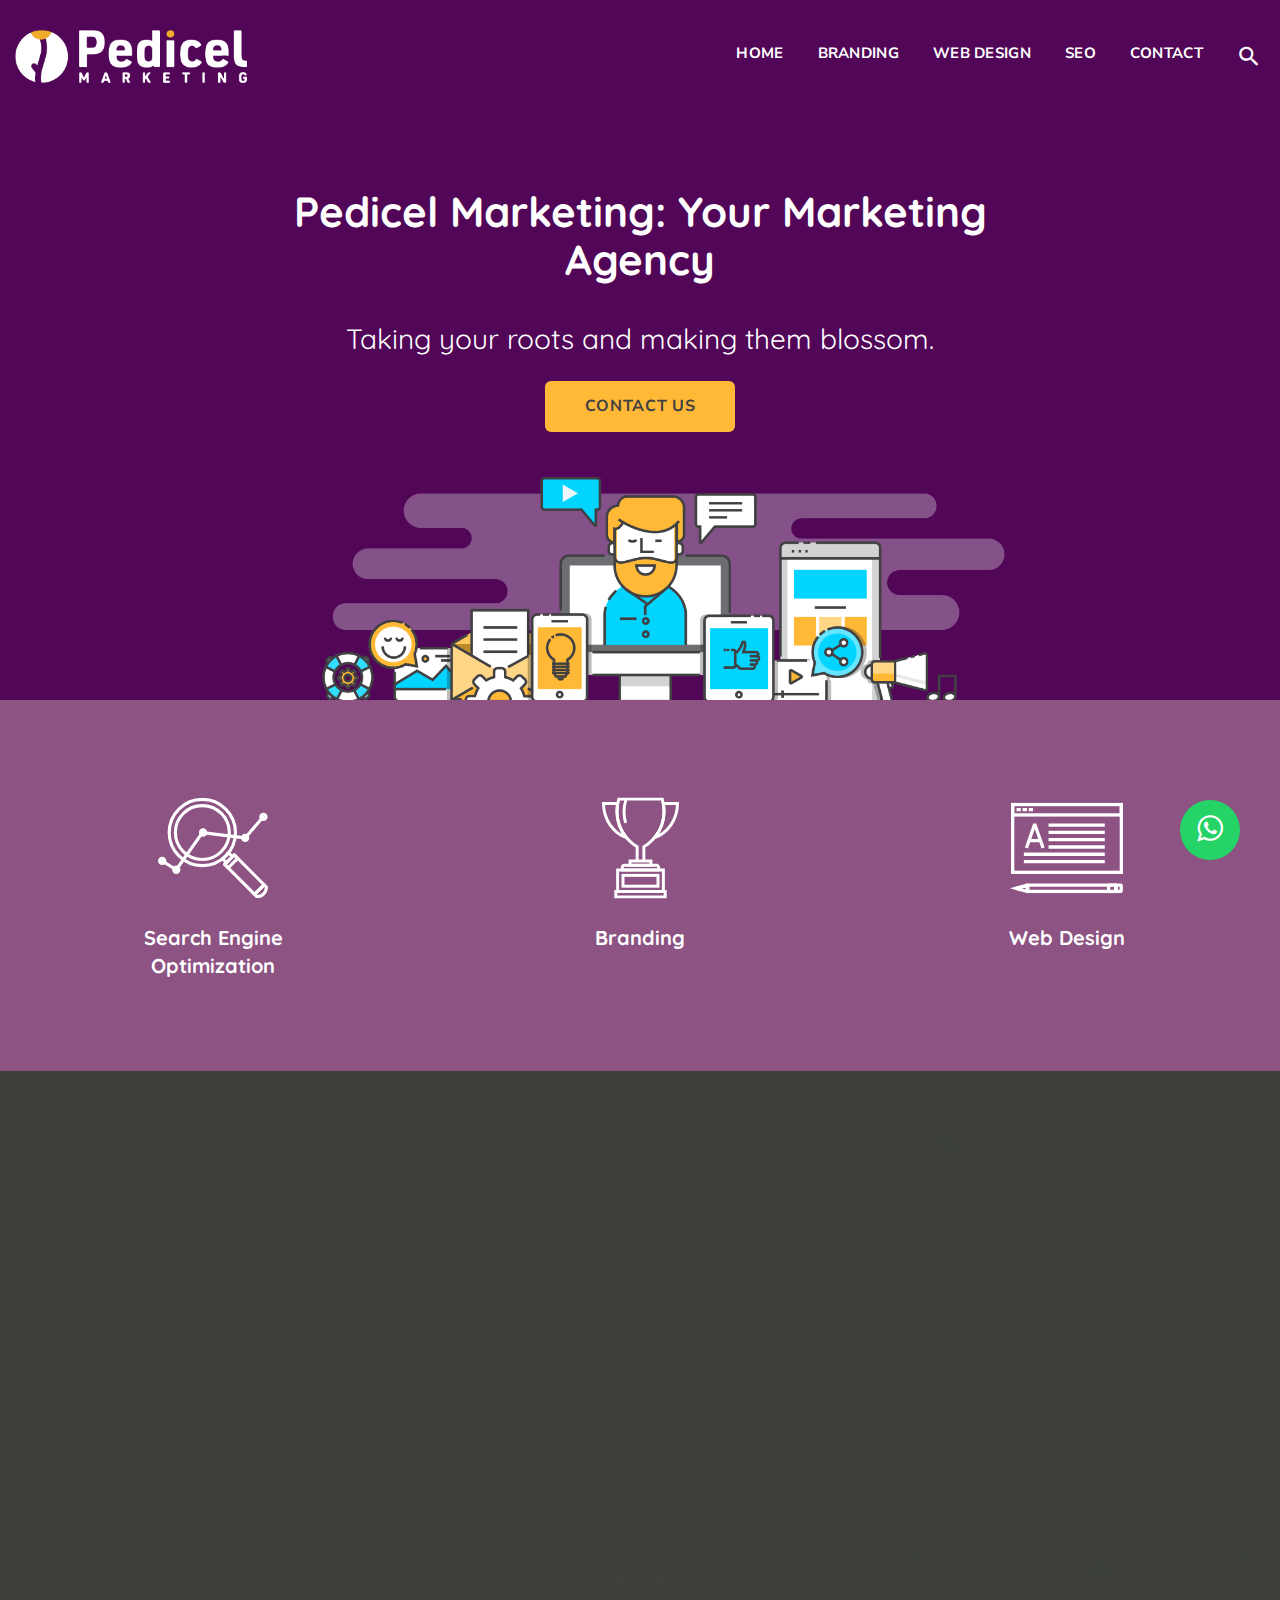
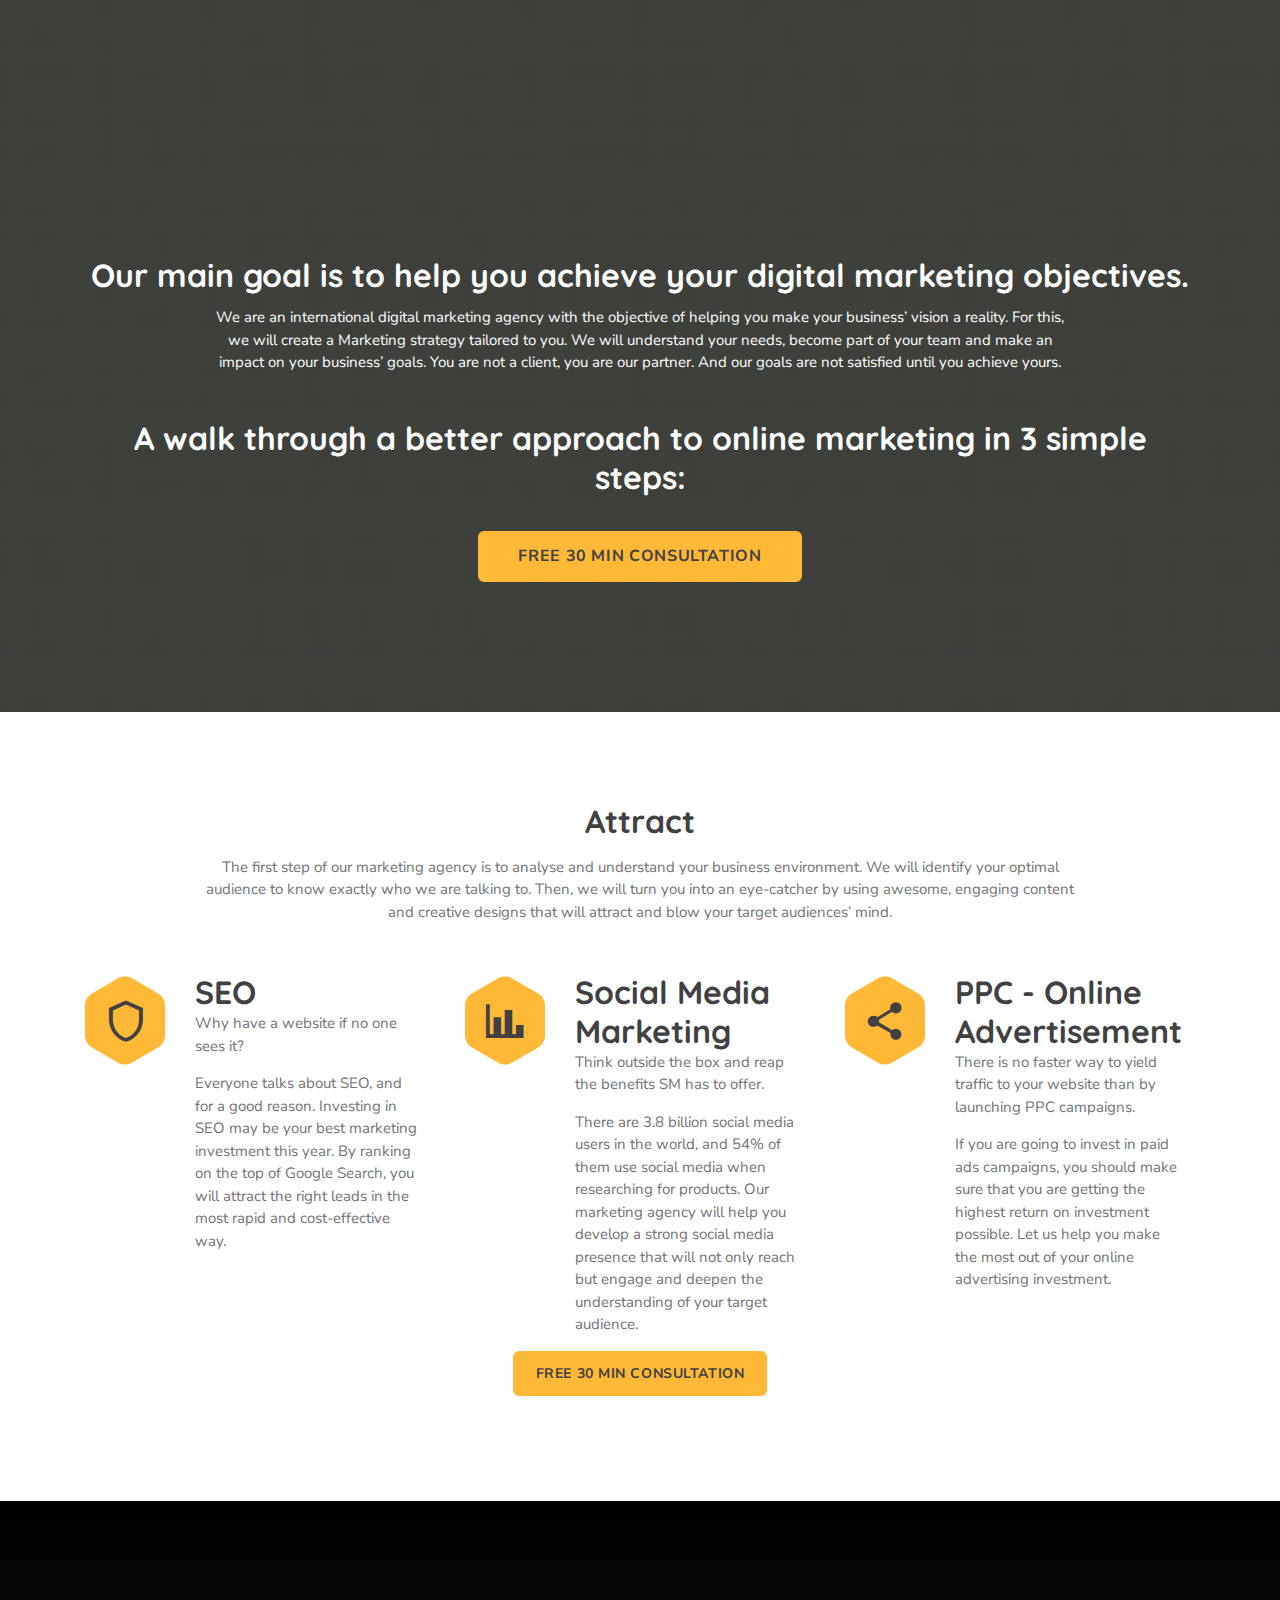
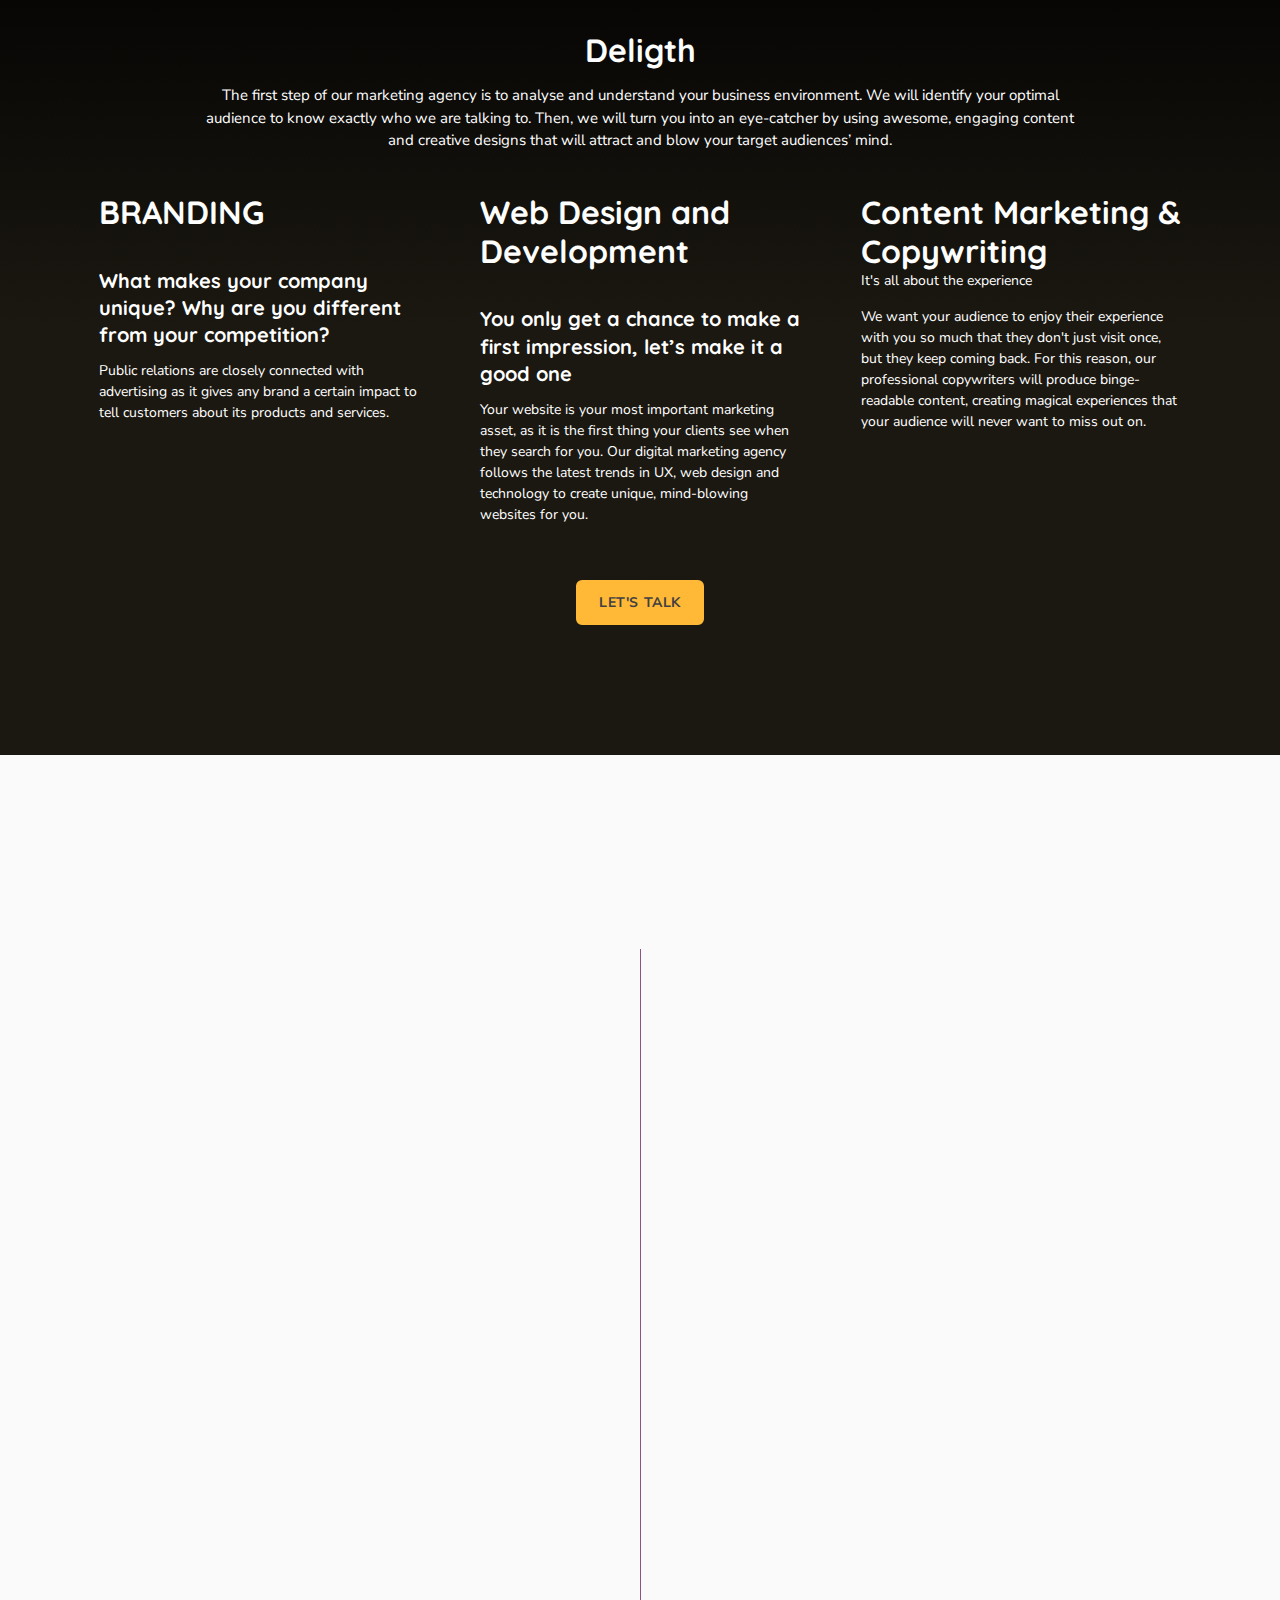
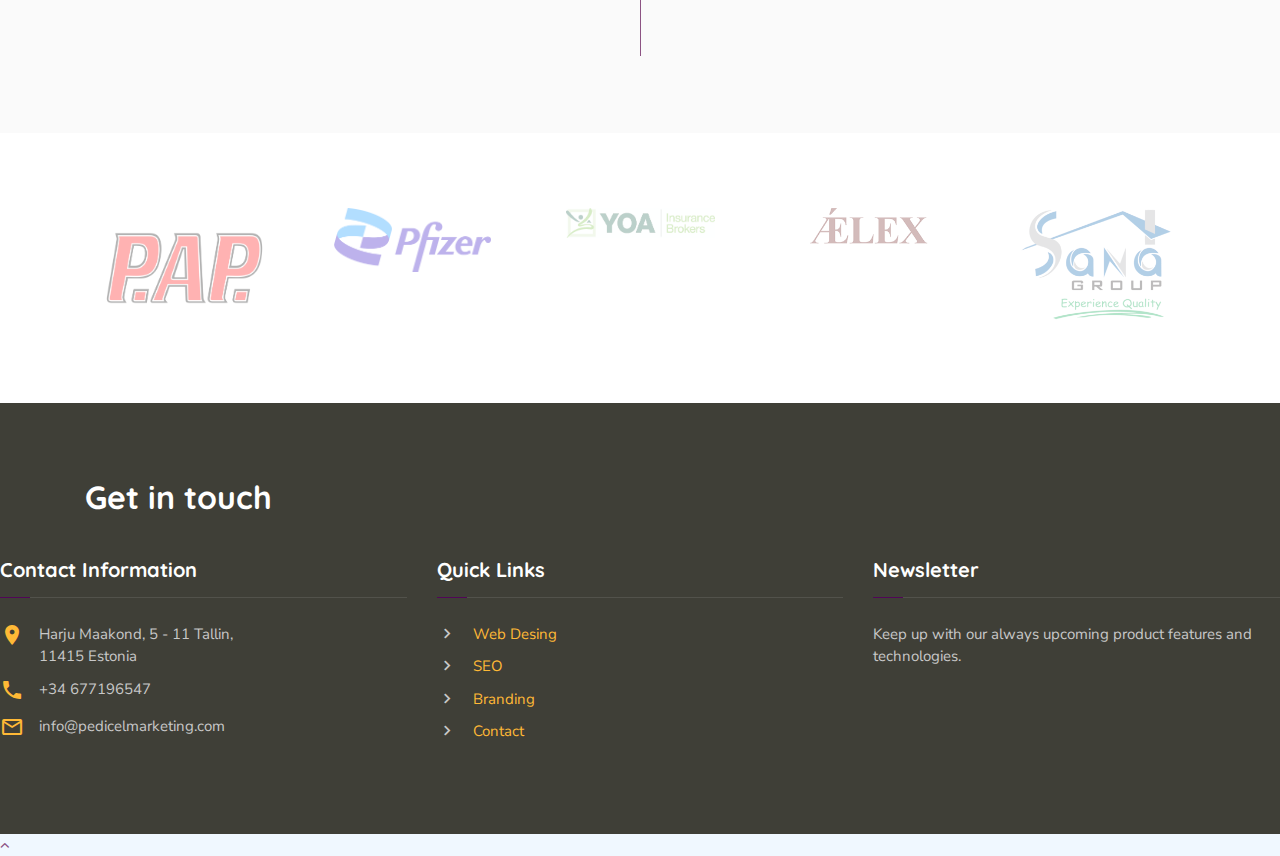
==== index.html @ 2b21edfd "se sube la primera versión del website" ====
<!DOCTYPE html>
<html class="wide wow-animation" lang="en">

<head>
  <!-- Site Title-->
  <title>Pedicel Marketing</title>
  <meta name="format-detection" content="telephone=no">
  <meta name="viewport"
    content="width=device-width, height=device-height, initial-scale=1.0, maximum-scale=1.0, user-scalable=0">
  <meta http-equiv="X-UA-Compatible" content="IE=edge">
  <meta charset="utf-8">

  <link rel="icon" href="images/Pedicel_Marketing _Isotype (2).ico" type="image/x-icon">
  <!-- Stylesheets-->
  <link rel="stylesheet" type="text/css" href="//fonts.googleapis.com/css?family=Lato:400,400i,700,900">
  <link href="https://fonts.googleapis.com/css2?family=Quicksand:wght@600&display=swap" rel="stylesheet">
  <link rel="stylesheet" href="css/bootstrap.css">
  <link rel="stylesheet" href="css/style.css">
  <link rel="stylesheet" href="https://stackpath.bootstrapcdn.com/font-awesome/4.7.0/css/font-awesome.min.css">

  <style type="text/css">
    .whatsapp {
      position: fixed;
      width: 60px;
      height: 60px;
      bottom: 40px;
      right: 40px;
      background-color: #25d366;
      color: #FFF;
      border-radius: 30px;
      text-align: center;
      font-size: 30px;
      z-index: 50;
    }

    .whatsapp-icon {
      margin-top: 13px;
    }
  </style>
  <!--[if lt IE 10]>
    <div style="background: #212121; padding: 10px 0; box-shadow: 3px 3px 5px 0 rgba(0,0,0,.3); clear: both; text-align:center; position: relative; z-index:1;"><a href="http://windows.microsoft.com/en-US/internet-explorer/"><img src="images/ie8-panel/warning_bar_0000_us.jpg" border="0" height="42" width="820" alt="You are using an outdated browser. For a faster, safer browsing experience, upgrade for free today."></a></div>
    <script src="js/html5shiv.min.js"></script>
		<![endif]-->
</head>

<body>
  <a href="https://wa.me/34611608520?text=Buenas,%20deseo%20información%20sobre%20alguno%20de sus%20servicios"
    class="whatsapp" target="_blank"> <i class="fa fa-whatsapp whatsapp-icon"></i></a>
  <!-- Page-->
  <div class="text-left page">
    <!-- Page preloader-->
    <div class="page-loader">
      <div>
        <div class="page-loader-body">
          <div class="icon-gradient-block">
            <div class="icon-gradient-item"><span class="icon mdi mdi-trending-up"></span></div>
          </div>
        </div>
      </div>
    </div>
    <!-- Page Header-->
    <header class="page-header">
      <!-- RD Navbar-->
      <div class="rd-navbar-wrap">
        <nav class="rd-navbar rd-navbar-corporative" data-layout="rd-navbar-fixed" data-sm-layout="rd-navbar-fixed"
          data-md-layout="rd-navbar-static" data-md-device-layout="rd-navbar-fixed" data-lg-layout="rd-navbar-static"
          data-lg-device-layout="rd-navbar-static" data-md-stick-up-offset="80px" data-lg-stick-up-offset="70px"
          data-stick-up="true" data-sm-stick-up="true" data-md-stick-up="true" data-lg-stick-up="true">
          <div class="rd-navbar-inner">
            <!-- RD Navbar Panel-->
            <div class="rd-navbar-panel">
              <!-- RD Navbar Toggle-->
              <button class="rd-navbar-toggle" data-rd-navbar-toggle=".rd-navbar-nav-wrap"><span></span></button>
              <!-- RD Navbar Brand-->
              <div class="rd-navbar-brand"><a class="brand-name" href="index.html"><img
                    src="images/Logo_Pedicel_Negativo.png" width="232" height="44" alt=""></a></div>
            </div>
            <div class="rd-navbar-aside-right">
              <div class="rd-navbar-nav-wrap">
                <!-- RD Navbar Nav-->
                <ul class="rd-navbar-nav">
                  <li><a href="./">Home</a></li>


                  <li><a href="brand-reputation-management.html">Branding</a></li>
                  <li><a href="web-desing.html">Web Design</a></li>
                  <li><a href="search-engine-optimization.html">SEO</a></li>

                  <li><a href="contacts.html">Contact</a></li>
              </div>
              <!--RD Navbar Search-->
              <div class="rd-navbar-search"><a class="rd-navbar-search-toggle" data-rd-navbar-toggle=".rd-navbar-search"
                  href="#"><span></span></a>
                <form class="rd-search" action="search-results.html" data-search-live="rd-search-results-live"
                  method="GET">
                  <div class="form-wrap">
                    <label class="form-label form-label" for="rd-navbar-search-form-input">Search...</label>
                    <input class="rd-navbar-search-form-input form-input" id="rd-navbar-search-form-input" type="text"
                      name="s" autocomplete="off">
                    <div class="rd-search-results-live" id="rd-search-results-live"></div>
                  </div>
                  <button class="rd-search-form-submit fa-search"></button>
                </form>
              </div>
            </div>
          </div>
        </nav>
      </div>
    </header>
    <!-- We Can Improve-->
    <section class="section section-md section-bottom bg-primary text-center">
      <div class="container container-wide">
        <div class="row justify-content-xl-between row-15">
          <div class="col-sm-2 list-vertical-wrap">
            <ul class="list-vertical list-vertical-left">
              <li><a href="#"></a></li>
              <li><a href="#"></a></li>
              <li><a href="#"></a></li>
              <li><a href="#"></a></li>
              <li class="veil-xs"></li>
              <li class="veil-xs"><a href="grid-portfolio.html"></a></li>
              <li class="veil-xs"><a href="contacts.html"></a></li>
            </ul>
          </div>
          <div class="col-sm-8">
            <h1>Pedicel Marketing: Your Marketing Agency</h1>
            <link rel="preconnect" href="https://fonts.gstatic.com">
            <link href="https://fonts.googleapis.com/css2?family=Quicksand:wght@600&display=swap" rel="stylesheet">
            <h3 class="text-regular">Taking your roots and making them blossom.</h3>
            <div class="button-group"><a class="button button-secondary button button-sm" href="#get-in-touch"
                data-custom-scroll-to="get-in-touch">Contact us</a></div><img src="images/home-classic-01-1234x378.png"
              alt="" width="1234" height="378" />
            <link rel="preconnect" href="https://fonts.gstatic.com">
            <link href="https://fonts.googleapis.com/css2?family=Nunito+Sans&display=swap" rel="stylesheet">
          </div>
          <div class="col-sm-2 list-vertical-wrap list-vertical-wrap-right d-none d-sm-flex">
            <ul class="list-vertical list-vertical-right">
              <li class="veil reveal-xs-block"><a href="grid-portfolio.html"></a></li>
              <li class="veil reveal-xs-block"><a href="contacts.html"></a></li>
            </ul>
          </div>
        </div>
      </div>
    </section>
    <!-- Services Section-->
    <section class="section">
      <div class="row no-gutters">
        <div class="col col-lg col-xl"><a class="bloc-service bloc-service-important"
            href="search-engine-optimization.html">
            <div class="bloc-service-inner">
              <svg version="1.0" x="0px" y="0px" width="105.407px" height="96.178px" viewbox="0 0 105.407 96.178"
                enable-background="new 0 0 105.407 96.178" xml:space="preserve">
                <g>
                  <defs>
                    <rect id="SVGID_1_asdasdavxcvs" y="0" width="105.407" height="96.178"></rect>
                  </defs>
                  <clippath id="SVGID_2_adfasdfasdfasdfxv">
                    <use xlink:href="#SVGID_1_asdasdavxcvs" overflow="visible"></use>
                  </clippath>
                  <path clip-path="url(#SVGID_2_adfasdfasdfasdfxv)" fill="none" stroke="none" stroke-width="3"
                    stroke-linejoin="round"
                    d="M64.92,10.802    C58.913,4.801,50.939,1.497,42.469,1.5c-8.491-0.003-16.479,3.318-22.483,9.347c-5.973,6.006-9.267,13.971-9.265,22.412    c0.006,17.504,14.254,31.754,31.762,31.744c8.496,0,16.485-3.327,22.493-9.357c5.977-6.003,9.259-13.959,9.26-22.4    C74.233,24.775,70.928,16.803,64.92,10.802z">
                  </path>
                  <path clip-path="url(#SVGID_2_adfasdfasdfasdfxv)" fill="none" stroke="none" stroke-width="3"
                    stroke-linejoin="round"
                    d="M60.775,51.456    c-4.896,4.916-11.389,7.616-18.295,7.617c-14.244,0.011-25.829-11.571-25.826-25.814c0-6.87,2.676-13.34,7.538-18.222    c4.886-4.907,11.379-7.609,18.276-7.61c6.894-0.002,13.373,2.679,18.261,7.571c4.883,4.878,7.574,11.367,7.581,18.249    C68.311,40.112,65.639,46.577,60.775,51.456z">
                  </path>
                  <path clip-path="url(#SVGID_2_adfasdfasdfasdfxv)" fill="none" stroke="none" stroke-width="3"
                    stroke-linejoin="round"
                    d="M71.629,56.722    c-1.328-1.367-2.664-2.737-4-4.109c-0.816,1.056-1.696,2.071-2.653,3.033c-0.977,0.981-2.011,1.882-3.087,2.718    c1.336,1.372,2.671,2.743,4.014,4.125">
                  </path>
                  <rect x="76.325" y="53.343" transform="matrix(0.7071 -0.7071 0.7071 0.7071 -27.7753 80.1004)"
                    clip-path="url(#SVGID_2_adfasdfasdfasdfxv)" fill="none" stroke="none" stroke-width="3"
                    stroke-linejoin="round" width="12.969" height="40.475"></rect>
                  <rect x="63.68" y="58.581" transform="matrix(0.7071 -0.7071 0.7071 0.7071 -22.538 67.4565)"
                    clip-path="url(#SVGID_2_adfasdfasdfasdfxv)" fill="none" stroke="none" stroke-width="3"
                    stroke-linejoin="round" width="12.969" height="4.709"></rect>
                  <path clip-path="url(#SVGID_2_adfasdfasdfasdfxv)" fill="none" stroke="none" stroke-width="3"
                    stroke-linejoin="round"
                    d="M103.907,85.509    c0,5.062-4.105,9.167-9.171,9.169c-0.734-0.734-1.467-1.467-2.202-2.202c3.06-3.058,6.116-6.112,9.171-9.17    C102.439,84.038,103.172,84.772,103.907,85.509z">
                  </path>
                  <polyline clip-path="url(#SVGID_2_adfasdfasdfasdfxv)" fill="none" stroke="none" stroke-width="3"
                    stroke-linejoin="round" points="3,59.93     17.5,68.93 42.545,33.333 83.5,38.43 101.5,17.43 	">
                  </polyline>
                  <circle clip-path="url(#SVGID_2_adfasdfasdfasdfxv)" fill="none" stroke="none" stroke-width="3"
                    stroke-linejoin="round" cx="43.167" cy="33.263" r="2.5"></circle>
                  <circle clip-path="url(#SVGID_2_adfasdfasdfasdfxv)" fill="none" stroke="none" stroke-width="3"
                    stroke-linejoin="round" cx="17.5" cy="68.93" r="2.5"></circle>
                  <circle clip-path="url(#SVGID_2_adfasdfasdfasdfxv)" fill="none" stroke="none" stroke-width="3"
                    stroke-linejoin="round" cx="4" cy="60.43" r="2.5"></circle>
                  <circle clip-path="url(#SVGID_2_adfasdfasdfasdfxv)" fill="none" stroke="none" stroke-width="3"
                    stroke-linejoin="round" cx="83.5" cy="38.43" r="2.5"></circle>
                  <circle clip-path="url(#SVGID_2_adfasdfasdfasdfxv)" fill="none" stroke="none" stroke-width="3"
                    stroke-linejoin="round" cx="101" cy="18.304" r="2.5"></circle>
                </g>
              </svg>
              <h5 class="bloc-service-title">Search Engine Optimization</h5>
            </div>
          </a>
        </div>
        <div class="col col-lg col-xl">
          <!-- Career Item--><a class="bloc-service bloc-service-important" href="brand-reputation-management.html">
            <div class="bloc-service-inner">
              <div class="icon-svg-77x100">
                <svg version="1.1" xmlns="http://www.w3.org/2000/svg" xmlns:xlink="http://www.w3.org/1999/xlink" x="0px"
                  y="0px" width="78.063px" height="102.352px" viewbox="0 0 78.063 102.352"
                  enable-background="new 0 0 78.063 102.352" xml:space="preserve">
                  <g>
                    <defs>
                      <rect id="SVGID_1_3134356542" y="0" width="78.063" height="102.352"></rect>
                    </defs>
                    <clippath id="SVGID_2_654656465">
                      <use xlink:href="#SVGID_1_3134356542" overflow="visible"></use>
                    </clippath>
                    <path clip-path="url(#SVGID_2_654656465)" fill="none" stroke="#484F59" stroke-width="3"
                      stroke-miterlimit="10"
                      d="M23.909,25.671    c-1.014-3.554-1.557-7.308-1.557-11.19c0-4.231,0.652-8.303,1.846-12.14">
                    </path>
                    <path clip-path="url(#SVGID_2_654656465)" fill="none" stroke="#484F59" stroke-width="3"
                      stroke-miterlimit="10"
                      d="M42.443,65.356V49.904    c12.217-7.165,20.449-20.609,20.449-36.032c0-4.31-0.651-8.463-1.845-12.372H17.02c-1.195,3.909-1.846,8.062-1.846,12.372    c0,15.423,8.237,28.867,20.452,36.032v15.452">
                    </path>
                    <path clip-path="url(#SVGID_2_654656465)" fill="none" stroke="#484F59" stroke-width="3"
                      stroke-linecap="round" stroke-miterlimit="10"
                      d="    M62.172,6.099c0.47,2.518,0.72,5.115,0.72,7.773c0,10.256-3.656,19.624-9.687,26.865c13.6-4.652,23.221-18.413,23.346-34.638    H62.172z">
                    </path>
                    <path clip-path="url(#SVGID_2_654656465)" fill="none" stroke="#484F59" stroke-width="3"
                      stroke-linecap="round" stroke-miterlimit="10"
                      d="    M15.174,13.872c0-2.656,0.249-5.253,0.719-7.769H1.512c0.128,16.223,9.75,29.987,23.352,34.636    C18.831,33.5,15.174,24.128,15.174,13.872z">
                    </path>
                    <rect x="21.285" y="78.918" clip-path="url(#SVGID_2_654656465)" fill="none" stroke="#484F59"
                      stroke-width="3" stroke-linecap="round" stroke-miterlimit="10" width="35.497" height="10.983">
                    </rect>
                    <rect x="14.006" y="95.306" clip-path="url(#SVGID_2_654656465)" fill="none" stroke="#484F59"
                      stroke-width="3" stroke-linecap="round" stroke-miterlimit="10" width="50.054" height="5.546">
                    </rect>
                    <path clip-path="url(#SVGID_2_654656465)" fill="none" stroke="#484F59" stroke-width="3"
                      stroke-linecap="round" stroke-miterlimit="10"
                      d="    M57.549,73.472v-2.011c0-1.508-1.026-2.739-2.274-2.739H22.79c-1.248,0-2.268,1.231-2.268,2.739v2.011H57.549z">
                    </path>
                    <rect x="28.431" y="64.356" clip-path="url(#SVGID_2_654656465)" fill="none" stroke="#484F59"
                      stroke-width="3" stroke-linecap="round" stroke-miterlimit="10" width="21.208" height="4.366">
                    </rect>
                    <rect x="15.838" y="73.472" clip-path="url(#SVGID_2_654656465)" fill="none" stroke="#484F59"
                      stroke-width="3" stroke-linecap="round" stroke-miterlimit="10" width="46.391" height="21.833">
                    </rect>
                  </g>
                </svg>
              </div>
              <h5 class="bloc-service-title">Branding</h5>
            </div>
          </a>
        </div>
        <div class="col col-lg col-xl">
          <!-- Career Item--><a class="bloc-service bloc-service-important" href="web-desing.html">
            <div class="bloc-service-inner">
              <div class="icon-svg-113x90">
                <svg version="1.1" xmlns="http://www.w3.org/2000/svg" xmlns:xlink="http://www.w3.org/1999/xlink" x="0px"
                  y="0px" width="102.408px" height="81.931px" viewbox="0 0 102.408 81.931"
                  enable-background="new 0 0 102.408 81.931" xml:space="preserve">
                  <g>
                    <defs>
                      <rect id="klsdgfjlsdfjgmvcbn" y="0" width="102.408" height="81.931"></rect>
                    </defs>
                    <clippath id="dflkgjdbcmvbndkfjhg">
                      <use xlink:href="#klsdgfjlsdfjgmvcbn" overflow="visible"></use>
                    </clippath>
                    <path clip-path="url(#dflkgjdbcmvbndkfjhg)" fill="none" stroke="#484F59" stroke-width="3"
                      stroke-linecap="round" stroke-linejoin="round" stroke-miterlimit="10"
                      d="    M100.197,74.631h-4.282v5.745h4.282c0.347,0,0.625-0.28,0.625-0.63v-4.482C100.822,74.914,100.544,74.631,100.197,74.631z">
                    </path>
                    <rect x="15.578" y="74.63" clip-path="url(#dflkgjdbcmvbndkfjhg)" fill="none" stroke="#484F59"
                      stroke-width="3" stroke-linecap="round" stroke-linejoin="round" stroke-miterlimit="10"
                      width="80.336" height="5.745"></rect>
                    <path clip-path="url(#dflkgjdbcmvbndkfjhg)" fill="none" stroke="#484F59" stroke-width="3"
                      stroke-linecap="round" stroke-linejoin="round" stroke-miterlimit="10"
                      d="    M16.243,77.504c0-1.021-0.204-1.991-0.564-2.869l-10.156,2.87l10.156,2.866C16.038,79.493,16.243,78.526,16.243,77.504z">
                    </path>
                    <rect x="89.333" y="74.608" clip-path="url(#dflkgjdbcmvbndkfjhg)" fill="none" stroke="#484F59"
                      stroke-width="3" stroke-linecap="round" stroke-linejoin="round" stroke-miterlimit="10"
                      width="6.743" height="5.823"></rect>
                    <path clip-path="url(#dflkgjdbcmvbndkfjhg)" fill="none" stroke="#484F59" stroke-width="3"
                      stroke-miterlimit="10"
                      d="M8.843,78.437    c0.03-0.289,0.059-0.579,0.059-0.882c0-0.336-0.029-0.666-0.075-0.988l-3.304,0.937L8.843,78.437z">
                    </path>
                    <rect x="2.408" y="1.5" clip-path="url(#dflkgjdbcmvbndkfjhg)" fill="none" stroke="#484F59"
                      stroke-width="3" stroke-miterlimit="10" width="98.5" height="61.5"></rect>
                    <rect x="2.408" y="1.5" clip-path="url(#dflkgjdbcmvbndkfjhg)" fill="none" stroke="#484F59"
                      stroke-width="3" stroke-miterlimit="10" width="98.5" height="9.5"></rect>
                    <line clip-path="url(#dflkgjdbcmvbndkfjhg)" fill="none" stroke="#484F59" stroke-width="3"
                      stroke-miterlimit="10" x1="5.909" y1="6.167" x2="9.818" y2="6.167"></line>
                    <line clip-path="url(#dflkgjdbcmvbndkfjhg)" fill="none" stroke="#484F59" stroke-width="3"
                      stroke-miterlimit="10" x1="11.411" y1="6.167" x2="15.321" y2="6.167"></line>
                    <line clip-path="url(#dflkgjdbcmvbndkfjhg)" fill="none" stroke="#484F59" stroke-width="3"
                      stroke-miterlimit="10" x1="16.914" y1="6.167" x2="20.825" y2="6.167"></line>
                    <polyline clip-path="url(#dflkgjdbcmvbndkfjhg)" fill="none" stroke="#484F59" stroke-width="3"
                      stroke-linejoin="bevel" stroke-miterlimit="10"
                      points="    14.854,41 18.633,30.117 22.415,19.234 26.194,30.117 29.971,41 	"></polyline>
                    <line clip-path="url(#dflkgjdbcmvbndkfjhg)" fill="none" stroke="#484F59" stroke-width="3"
                      stroke-linejoin="bevel" stroke-miterlimit="10" x1="17.576" y1="34.286" x2="27.241" y2="34.286">
                    </line>
                    <line clip-path="url(#dflkgjdbcmvbndkfjhg)" fill="none" stroke="#484F59" stroke-width="3"
                      stroke-linejoin="bevel" stroke-miterlimit="10" x1="34.909" y1="20.25" x2="85.909" y2="20.25">
                    </line>
                    <line clip-path="url(#dflkgjdbcmvbndkfjhg)" fill="none" stroke="#484F59" stroke-width="3"
                      stroke-linejoin="bevel" stroke-miterlimit="10" x1="34.909" y1="26.85" x2="85.909" y2="26.85">
                    </line>
                    <line clip-path="url(#dflkgjdbcmvbndkfjhg)" fill="none" stroke="#484F59" stroke-width="3"
                      stroke-linejoin="bevel" stroke-miterlimit="10" x1="34.909" y1="33.451" x2="85.909" y2="33.451">
                    </line>
                    <line clip-path="url(#dflkgjdbcmvbndkfjhg)" fill="none" stroke="#484F59" stroke-width="3"
                      stroke-linejoin="bevel" stroke-miterlimit="10" x1="34.909" y1="40.049" x2="85.909" y2="40.049">
                    </line>
                    <line clip-path="url(#dflkgjdbcmvbndkfjhg)" fill="none" stroke="#484F59" stroke-width="3"
                      stroke-linejoin="bevel" stroke-miterlimit="10" x1="12.575" y1="46.65" x2="85.908" y2="46.65">
                    </line>
                    <line clip-path="url(#dflkgjdbcmvbndkfjhg)" fill="none" stroke="#484F59" stroke-width="3"
                      stroke-linejoin="bevel" stroke-miterlimit="10" x1="12.575" y1="53.25" x2="85.908" y2="53.25">
                    </line>
                  </g>
                </svg>
              </div>
              <h5 class="bloc-service-title">Web Design</h5>
            </div>
          </a>
        </div>
      </div>
    </section>
    <!-- Icons Box Section-->
    <section class="section section-xl bg-primary bg-image bg-image-cover text-center data-image-cover=" 8"
      style="background-image: url(images/unnamed.jpg)">
      <div class="container w3-container">
        <div class="video-responsive">
          <iframe src="https://www.youtube.com/embed/S5q7S6FfFek?controls=0" title="YouTube video player"
            frameborder="0"
            allow="accelerometer; autoplay; clipboard-write; encrypted-media; gyroscope; picture-in-picture"
            allowfullscreen></iframe>
        </div>
        <div>
          <h2>Our main goal is to help you achieve your digital marketing objectives.</h2>

          <p class="block-lg">We are an international digital marketing agency with the objective of helping you make your business’
            vision a reality. For this, we will create a Marketing strategy tailored to you.
            We will understand your needs, become part of your team and make an impact on your business’ goals. You are
            not a client, you are our partner. And our goals are not satisfied until you achieve yours.</p>
          <p> </p>
          <h2>A walk through a better approach to online marketing in 3 simple steps:</h2>
          <div class="button-group"><a class="button button-secondary button button-sm" href="#get-in-touch"
              data-custom-scroll-to="get-in-touch">Free 30 min consultation</a></div>
          </centre>
        </div>
      </div>
    </section>
    <section class="section section-lg bg-white text-center">
      <div class="container container-wide">
        <h2>Attract</h2>
        <p> </p>
        <p class="block-lg">The first step of our marketing agency is to analyse and understand your business
          environment. We will identify your optimal audience to know exactly who we are talking to. Then, we will turn
          you into an eye-catcher by using awesome, engaging content and creative designs that will attract and blow
          your target audiences’ mind.</p>
        <div class="row row-xl row-40 text-left">
          <div class="col-md-6 col-lg-4">
            <div class="inset-sm-right-15 inset-lg-right-50">
              <!-- Hexagon Icon-->
              <div class="icon-block">
                <div class="unit unit-sm-horizontal unit-md-vertical unit-lg-horizontal unit-spacing-lg">
                  <div class="unit-left"><span class="icon-hexagon icon-secondary icon-lg">
                      <svg x="0px" y="0px" width="42.749px" height="47.012px" viewbox="0 0 42.749 47.012">
                        <g>
                          <defs>
                            <rect y="0" width="42.749" height="47.012"></rect>
                          </defs>
                          <clippath>
                            <use xlink:href="" overflow="visible"></use>
                          </clippath>
                          <path clip-path="url()"
                            d="M0,15.166c0-2.2,1.559-4.9,3.464-6l14.446-8.34c1.905-1.1,5.023-1.1,6.928,0    l14.447,8.34c1.905,1.1,3.464,3.8,3.464,6v16.681c0,2.2-1.559,4.9-3.464,6l-14.447,8.34c-1.905,1.1-5.023,1.1-6.928,0l-14.446-8.34    c-1.905-1.1-3.464-3.8-3.464-6V15.166z">
                          </path>
                        </g>
                      </svg><span class="icon mdi mdi-shield-outline"></span></span></div>
                  <div class="unit-body">
                    <h2>SEO</h2>
                    <span>Why have a website if no one sees it?</span>
                    <p>Everyone talks about SEO, and for a good reason. Investing in SEO may be your best marketing
                      investment this year. By ranking on the top of Google Search, you will attract the right leads in
                      the most rapid and cost-effective way.</p>
                  </div>
                </div>
              </div>
            </div>
          </div>
          <div class="col-md-6 col-lg-4">
            <div class="inset-sm-right-15 inset-lg-right-50">
              <!-- Hexagon Icon-->
              <div class="icon-block">
                <div class="unit unit-sm-horizontal unit-md-vertical unit-lg-horizontal unit-spacing-lg">
                  <div class="unit-left"><span class="icon-hexagon icon-secondary icon-lg">
                      <svg x="0px" y="0px" width="42.749px" height="47.012px" viewbox="0 0 42.749 47.012">
                        <g>
                          <defs>
                            <rect y="0" width="42.749" height="47.012"></rect>
                          </defs>
                          <clippath>
                            <use xlink:href="" overflow="visible"></use>
                          </clippath>
                          <path clip-path="url()"
                            d="M0,15.166c0-2.2,1.559-4.9,3.464-6l14.446-8.34c1.905-1.1,5.023-1.1,6.928,0    l14.447,8.34c1.905,1.1,3.464,3.8,3.464,6v16.681c0,2.2-1.559,4.9-3.464,6l-14.447,8.34c-1.905,1.1-5.023,1.1-6.928,0l-14.446-8.34    c-1.905-1.1-3.464-3.8-3.464-6V15.166z">
                          </path>
                        </g>
                      </svg><span class="icon mdi mdi-chart-bar"></span></span></div>
                  <div class="unit-body">
                    <h2>Social Media Marketing</h2>
                    <span>Think outside the box and reap the benefits SM has to offer.</span>
                    <p>There are 3.8 billion social media users in the world, and 54% of them use social media when
                      researching for products. Our marketing agency will help you develop a strong social media
                      presence that will not only reach but engage and deepen the understanding of your target audience.
                    </p>
                  </div>
                </div>
              </div>
            </div>
          </div>
          <div class="col-md-6 col-lg-4">
            <div class="inset-sm-right-15 inset-lg-right-50">
              <!-- Hexagon Icon-->
              <div class="icon-block">
                <div class="unit unit-sm-horizontal unit-md-vertical unit-lg-horizontal unit-spacing-lg">
                  <div class="unit-left"><span class="icon-hexagon icon-secondary icon-lg">
                      <svg x="0px" y="0px" width="42.749px" height="47.012px" viewbox="0 0 42.749 47.012">
                        <g>
                          <defs>
                            <rect y="0" width="42.749" height="47.012"></rect>
                          </defs>
                          <clippath>
                            <use xlink:href="" overflow="visible"></use>
                          </clippath>
                          <path clip-path="url()"
                            d="M0,15.166c0-2.2,1.559-4.9,3.464-6l14.446-8.34c1.905-1.1,5.023-1.1,6.928,0    l14.447,8.34c1.905,1.1,3.464,3.8,3.464,6v16.681c0,2.2-1.559,4.9-3.464,6l-14.447,8.34c-1.905,1.1-5.023,1.1-6.928,0l-14.446-8.34    c-1.905-1.1-3.464-3.8-3.464-6V15.166z">
                          </path>
                        </g>
                      </svg><span class="icon mdi mdi-share-variant"></span></span></div>
                  <div class="unit-body">
                    <h2>PPC - Online Advertisement</h2>
                    <span>There is no faster way to yield traffic to your website than by launching PPC
                      campaigns.</span>
                    <p>If you are going to invest in paid ads campaigns, you should make sure that you are getting the
                      highest return on investment possible. Let us help you make the most out of your online
                      advertising investment.</p>
                  </div>
                </div>
              </div>
            </div>
          </div>
        </div>
      </div>
      <div>
        <h2> </h2>
      </div>
      <p>
      <div class="button-group"><a class="button button-secondary button button-xs" href="#get-in-touch"
          data-custom-scroll-to="get-in-touch">free 30 min consultation</a></div>
      </p>
    </section>
    <section class="section section-xl bg-primary bg-image bg-image-cover text-center" data-image-cover="8"
      style="background-image: url(images/blackcho.png)">
      <div class="shell">
        <div class="range range-30"></div>
        <div class="cell-xs-12">
          <h2 class="block-lg">Deligth</h2>
          <p> </p>
          <p class="block-lg">The first step of our marketing agency is to analyse and understand your business
            environment. We will identify your optimal audience to know exactly who we are talking to. Then, we will
            turn you into an eye-catcher by using awesome, engaging content and creative designs that will attract and
            blow your target audiences’ mind.</p>
        </div>
        <div class="cell-xs-12">
          <div class="numeric-list-type-1">
            <div class="item text-left">
              <h2>BRANDING</h2>
              <h5>What makes your company unique? Why are you different from your competition?</h5>
              <p>Public relations are closely connected with advertising as it gives any brand a certain impact to tell
                customers about its products and services.</p>
            </div>
            <div class="item text-left">
              <h2>Web Design and Development</h2>
              <h5>You only get a chance to make a first impression, let’s make it a good one</h5>
              <p>Your website is your most important marketing asset, as it is the first thing your clients see when
                they search for you. Our digital marketing agency follows the latest trends in UX, web design and
                technology to create unique, mind-blowing websites for you.</p>
              <p> </p>
            </div>
            <div class="item text-left">
              <h2>Content Marketing & Copywriting</h2>
              <span> It's all about the experience</span>
              <p>We want your audience to enjoy their experience with you so much that they don't just visit once, but
                they keep coming back. For this reason, our professional copywriters will produce binge-readable
                content, creating magical experiences that your audience will never want to miss out on.</p>
            </div>
          </div>
        </div>
      </div>
      <div>
        <h2> </h2>
      </div>
      <div class="button-group"><a class="button button-secondary button button-xs" href="#get-in-touch"
          data-custom-scroll-to="get-in-touch">Let's talk</a></div>
  </div>
  </section>
  <section id="how-it-works" class="section">
    <div class="container">
      <div class="row justify-content-center text-center wow fadeInUp">
        <div class="col-lg-12 fun-fact-text text-center ">
          <div class="section-title">
            <h2>Convert</h2>
            <p> </p>
            <p>Once we have attracted and engaged your audience through a deep understanding of what they want, targeted
              content they like and the latest design and technology, it is time to turn them into buying customers.
              This is where marketing meets sales.</p>
            <p> </p>
            <div class="separator"></div>
          </div>
        </div>
      </div>
      <div class="timeline-page">
        <div class="timeline-item">
          <div class="row">
            <div class="col-lg-6">
              <div class="duration date-label-left wow fadeInLeft">
                <!--  <img src="images/analytics.jpg" alt="" class="img-fluid">-->
              </div>
            </div>
            <div class="col-lg-6">
              <div class="works works-description-right wow fadeInRight">
                <h2>Analytics</h2>
                <span>Why invest in something if you cannot determine its ROI?</span>
                <p class="timeline-subtitle">Numbers don't lie. That’s why we follow scientific oriented methods. We
                  test our campaigns to enhance them and bring valuable insights for your business to make objective
                  decisions.
                </p>
              </div>
            </div>
          </div>
        </div>
        <div class="timeline-item">
          <div class="row">
            <div class="col-lg-6">
              <div class="works works-description-left wow fadeInLeft">
                <h2>Email marketing</h2>
                <span>Connect with your audience right in their inbox.</span>
                <p class="timeline-subtitle">By now you should have a good amount of leads ready to be pitched. But you
                  still have to contact them and turn them into actual clients. Our marketing agency will help you
                  develop an efficient email marketing strategy, allowing you to close more deals with less effort.
                </p>
              </div>
            </div>
            <div class="col-lg-6">
              <div class="duration duration-right wow fadeInRight ">
                <img src="assets/images/roadmap/how-it-2.png" alt="" class="img-fluid">
              </div>
            </div>
          </div>
        </div>
        <div class="timeline-item">
          <div class="row">
            <div class="col-lg-6">
              <div class="duration date-label-left wow fadeInLeft">
                <img src="assets/images/roadmap/how-it-3.png" alt="" class="img-fluid">
              </div>
            </div>
            <div class="col-lg-6">
              <div class="works works-description-right wow fadeInRight">
                <h2>Sales Conversion Materials</h2>
                <span>It's time to convert opportunities into sales.</span>
                <p class="timeline-subtitle">The greatest attention to details make the difference. We will provide you
                  with the sales materials (templates for Proposals, Presentations and more) needed to ensure optimal
                  conversion rates within your digital marketing and sales funnel.</p>
              </div>
            </div>
          </div>
        </div>
      </div>
    </div>
  </section>
  <!-- Testimonials-->
  <!-- Socail Media Marketing-->
  <!-- Latest Blog Posts-->
  <!-- Our Team Section Modern-->
  <!-- Brand Section-->
  <section class="section section-md bg-white text-center">
    <div class="container container-wide">
      <div class="row align-content-md-center row-30">
        <div class="col-sm col-xl"><a class="brand-link"><img src="images/pap (4).png" alt="" width="169"
              height="104" /></a></div>
        <div class="col-sm col-xl"><a class="brand-link"><img src="images/Pfizer Logo.png" alt="" width="157"
              height="79" /></a></div>
        <div class="col-sm col-xl"><a class="brand-link"><img src="images/YOA-Insurance-logo-CMYK (2).jpg" alt=""
              width="149" height="77" /></a></div>
        <div class="col-sm col-xl"><a class="brand-link"><img src="images/Aelex logo.jpg" alt="" width="178"
              height="81" /></a></div>
        <div class="col-sm col-xl"><a class="brand-link"><img src="images/SANA_LOGO_PNG_s-300x217.png" alt=""
              width="156" height="110" /></a></div>
      </div>
    </div>
  </section>
  <!-- Page Footer-->
  <footer class="section page-footer section-md bg-gray-darker" id="get-in-touch">
    <div class="container container-wide">
      <!-- RD Google Map-->
      <!-- RD Google Map-->
      <div>
        <h2>Get in touch</h2>
        <p> </p>
        <script charset="utf-8" type="text/javascript" src="//js.hsforms.net/forms/shell.js"></script>

        <script>

          hbspt.forms.create({

            region: "na1",

            portalId: "7916497",

            formId: "ea493ea6-3cd7-4d33-b810-00189a06f285"

          });

        </script>
      </div>
      </div>
      <div class="row row-lg row-40 row-lg-60 row-xl-80 justify-content-center justify-content-xxl-end">
        <!-- Contact Information-->
        <div class="col-md-5 col-lg-4 col-xl-4 col-xxl-3">
          <h5>Contact Information</h5>
          <div class="heading-divider"></div>
          <ul class="list contact-list">
            <li>
              <div class="unit unit-spacing-xs unit-xxs-horizontal">
                <div class="unit-left"><span class="icon icon-md icon-secondary mdi mdi-map-marker"></span></div>
                <div class="unit-body"><a
                    href="https://www.google.com.co/maps/search/Harju+Maakond,+5+-+11+Tallinn,+11415+Estonia/@59.4271629,24.7878291,12z/data=!3m1!4b1">Harju
                    Maakond, 5 - 11 Tallin,<br>11415 Estonia</a></div>
              </div>
            </li>
            <li>
              <div class="unit unit-spacing-xs unit-xxs-horizontal">
                <div class="unit-left"><span class="icon icon-md icon-secondary mdi mdi-phone"></span></div>
                <div class="unit-body"><a href="tel:#">+34 677196547</a></div>
              </div>
            </li>
            <li>
              <div class="unit unit-spacing-xs unit-xxs-horizontal">
                <div class="unit-left"><span class="icon icon-md icon-secondary mdi mdi-email-outline"></span></div>
                <div class="unit-body"><a href="mailto:#">info@pedicelmarketing.com</a></div>
              </div>
            </li>
          </ul>
          <!-- Inline List-->
          <!--  <ul class="inline-list-md">
                <li><a class="icon icon-sm icon-default fa-facebook" href="#"></a></li>
                <li><a class="icon icon-sm icon-default fa-twitter" href="#"></a></li>
                <li><a class="icon icon-sm icon-default fa-instagram" href="#"></a></li>
                <li><a class="icon icon-sm icon-default fa-google" href="#"></a></li>
                <li><a class="icon icon-sm icon-default fa-pinterest-p" href="#"></a></li>
                <li><a class="icon icon-sm icon-default fa-linkedin" href="#"></a></li>
              </ul>-->
        </div>
        <!-- Quick Links-->
        <div class="col-md-5 col-lg-3 col-xl-4 col-xxl-2">
          <h5>Quick Links</h5>
          <div class="heading-divider"></div>
          <ul class="list list-marked">
            <li><a href="web-desing.html">Web Desing</a></li>
            <li><a href="search-engine-optimization.html">SEO</a></li>
            <li><a href="brand-reputation-management.html">Branding</a></li>
            <li><a href="contacts.html">Contact</a></li>
          </ul>
        </div>
        <!-- Newsletter-->
        <div class="col-md-10 col-lg-5 col-xl-4 col-xxl-3">
          <h5>Newsletter</h5>
          <div class="heading-divider"></div>
          <p>Keep up with our always upcoming product features and technologies.</p>
          <!-- Mailchimp-->
          <div class="form-wrap form-wrap-validation">
          </div>
          </form>
        </div>
        <div class="col-sm-12 col-md-10 col-lg-12 col-xxl-8">
        </div>
      </div>
    </div>
  </footer>
  </div>
  <!-- Global Mailform Output-->
  <div class="snackbars" id="form-output-global"></div>
  <!-- Javascript-->
  <script src="js/core.min.js"></script>
  <script src="js/script.js"></script>
</body>

</html>
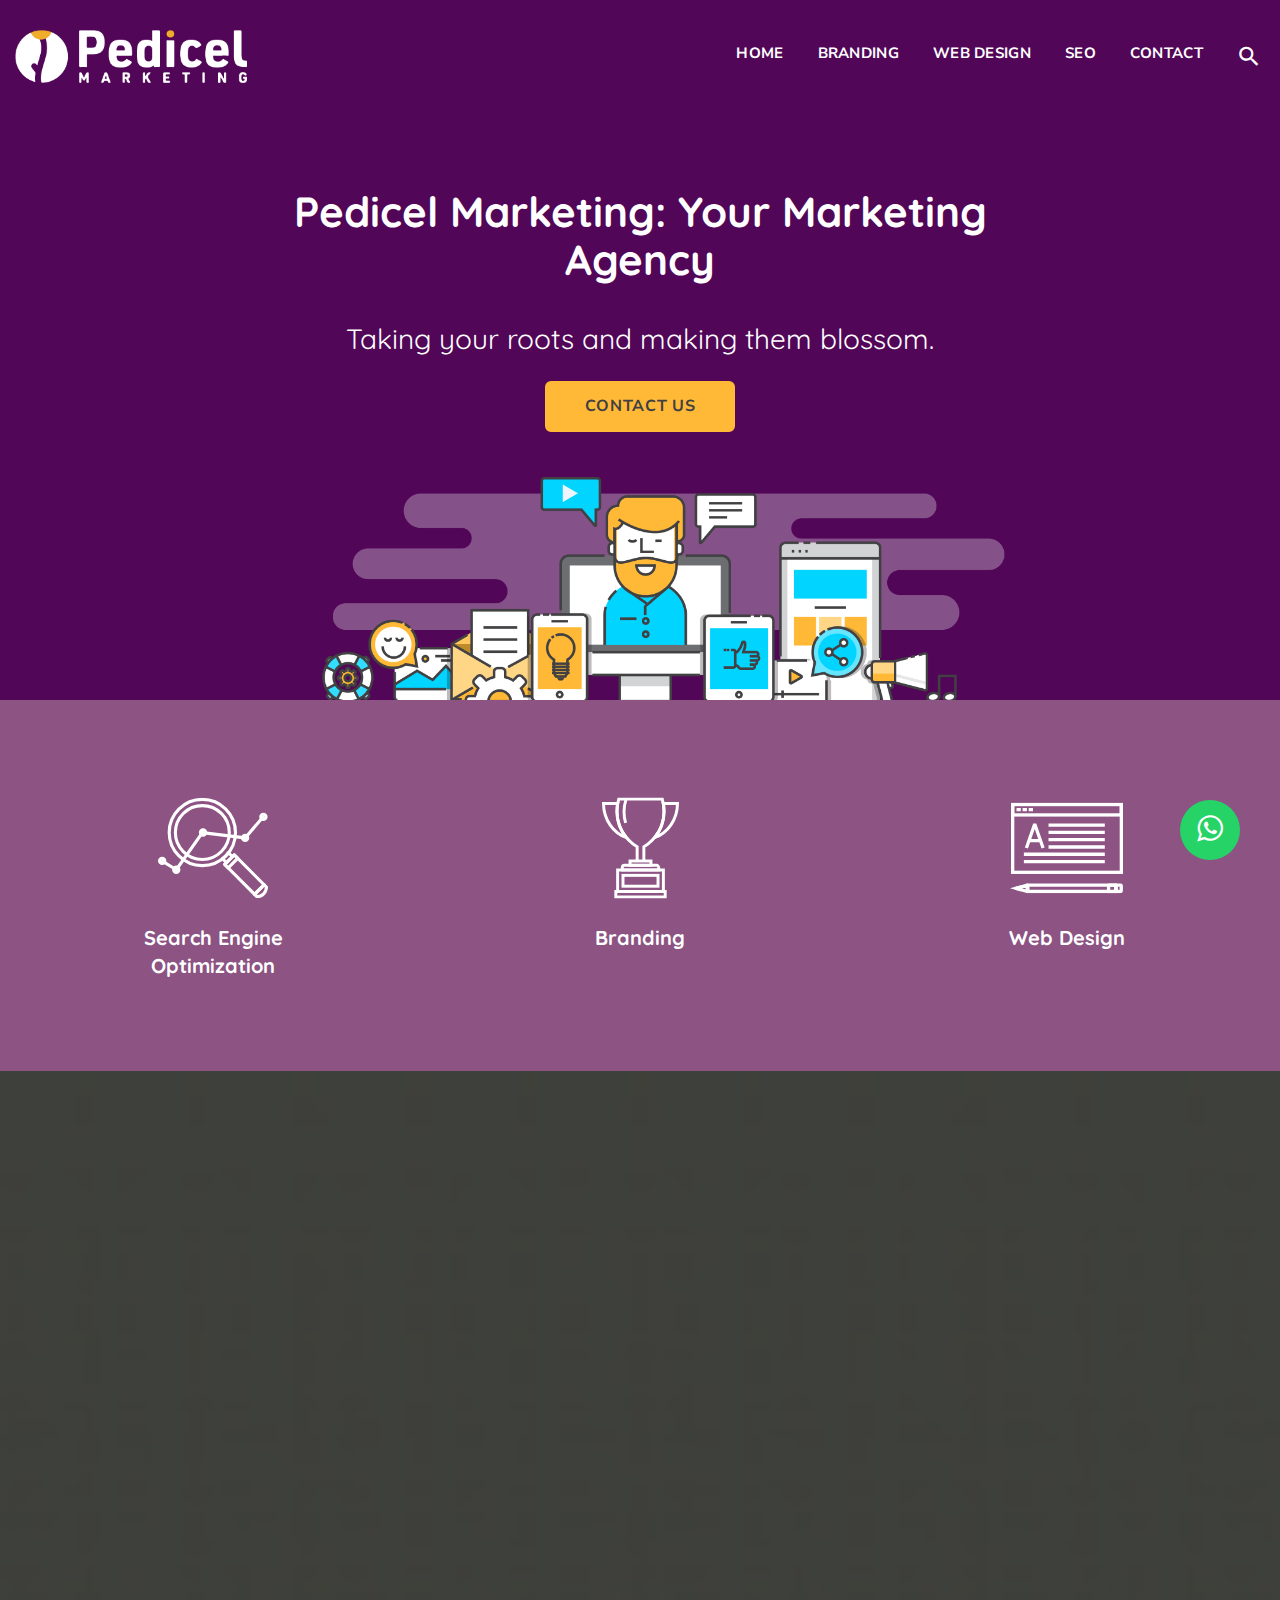
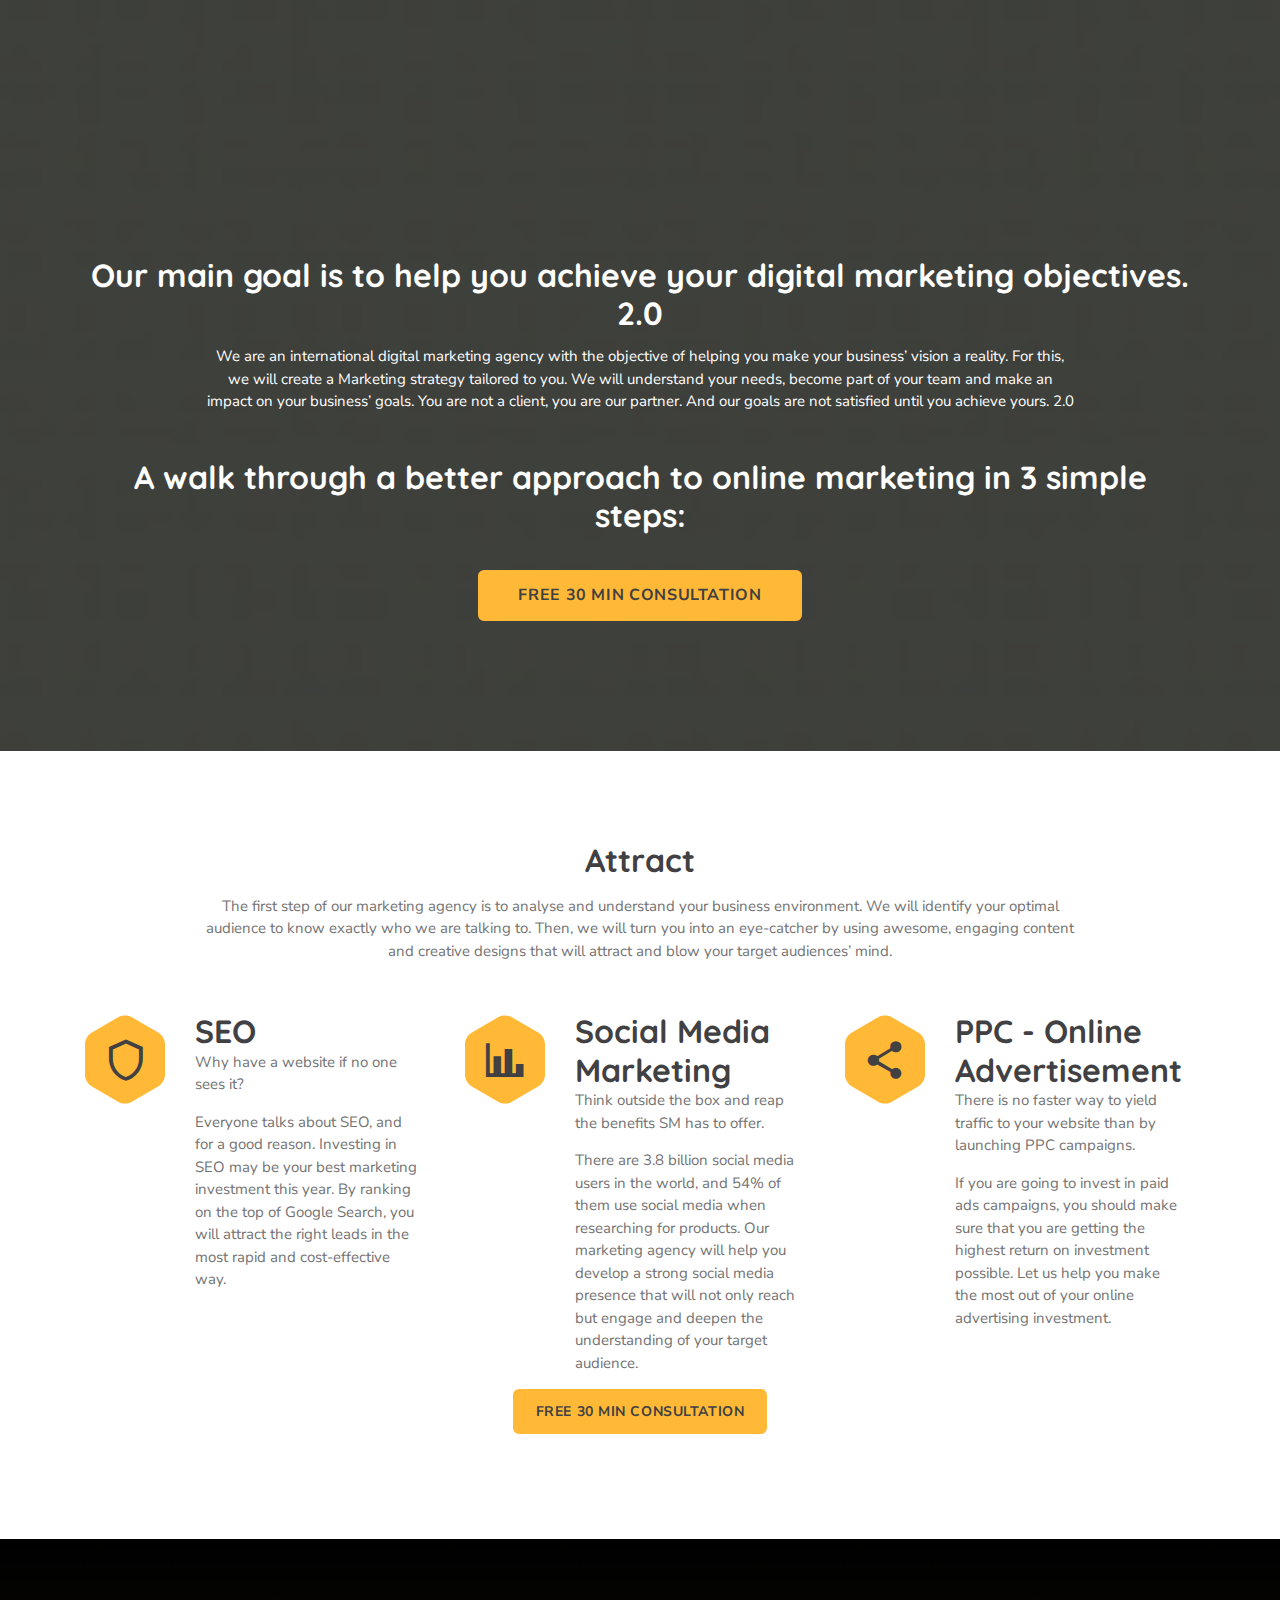
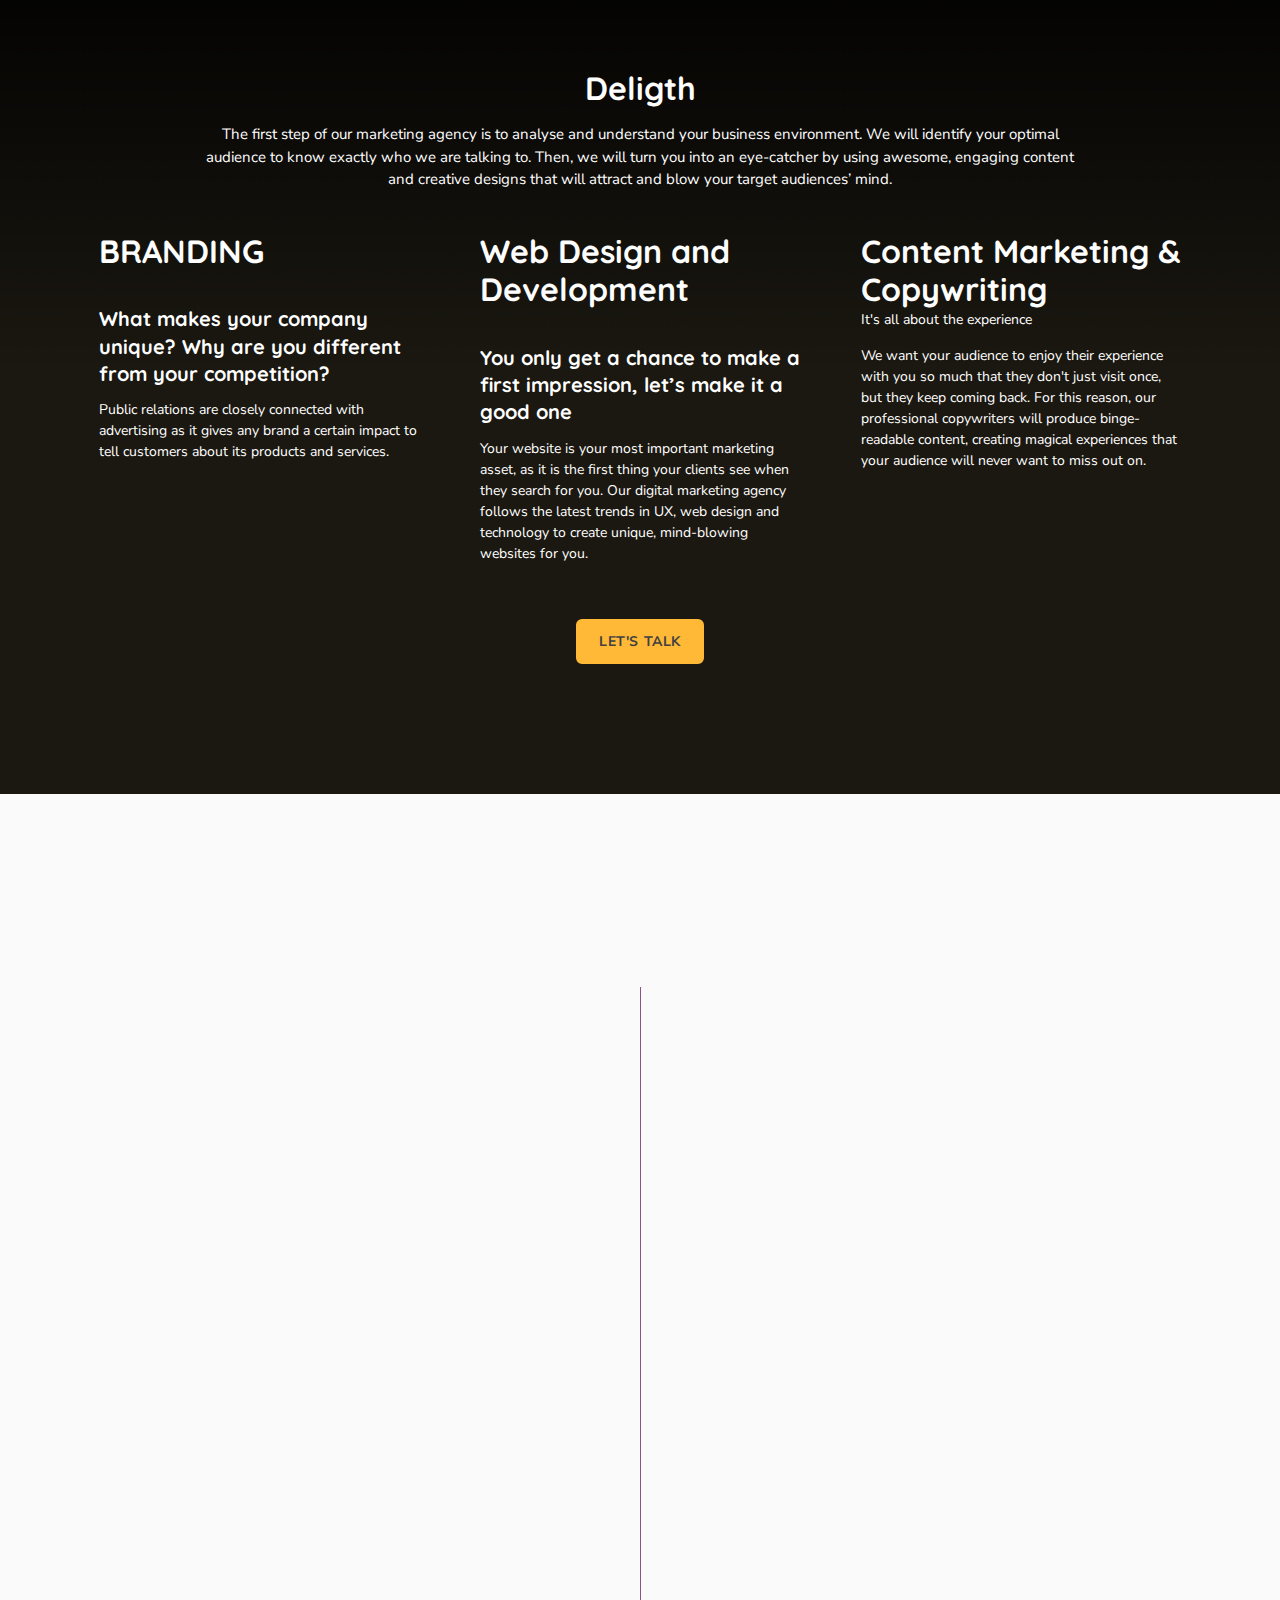
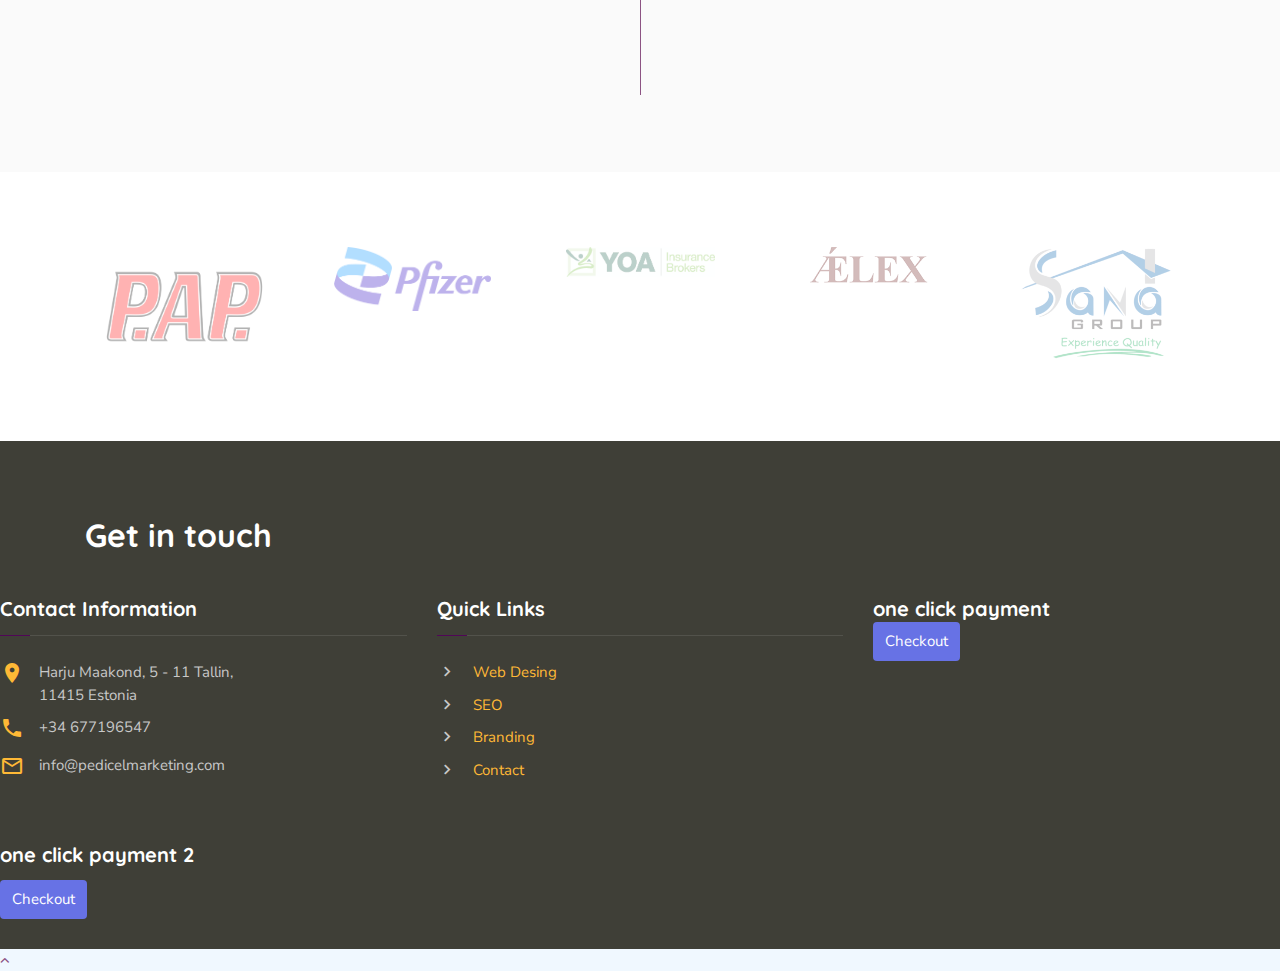
==== commit 10ebdd9f: "nueva version de la pagina solo un 2.0" ====
--- a/index.html
+++ b/index.html
@@ -41,7 +41,18 @@
     <div style="background: #212121; padding: 10px 0; box-shadow: 3px 3px 5px 0 rgba(0,0,0,.3); clear: both; text-align:center; position: relative; z-index:1;"><a href="http://windows.microsoft.com/en-US/internet-explorer/"><img src="images/ie8-panel/warning_bar_0000_us.jpg" border="0" height="42" width="820" alt="You are using an outdated browser. For a faster, safer browsing experience, upgrade for free today."></a></div>
     <script src="js/html5shiv.min.js"></script>
 		<![endif]-->
-</head>
+    <!-- Load Stripe.js on your website. -->
+    <!-- Global site tag (gtag.js) - Google Analytics -->
+<script async src="https://www.googletagmanager.com/gtag/js?id=UA-196499281-1"></script>
+<script>
+  window.dataLayer = window.dataLayer || [];
+  function gtag(){dataLayer.push(arguments);}
+  gtag('js', new Date());
+
+  gtag('config', 'UA-196499281-1');
+</script>
+
+  </head>
 
 <body>
   <a href="https://wa.me/34611608520?text=Buenas,%20deseo%20información%20sobre%20alguno%20de sus%20servicios"
@@ -337,12 +348,12 @@
             allowfullscreen></iframe>
         </div>
         <div>
-          <h2>Our main goal is to help you achieve your digital marketing objectives.</h2>
+          <h2>Our main goal is to help you achieve your digital marketing objectives. 2.0</h2>
 
           <p class="block-lg">We are an international digital marketing agency with the objective of helping you make your business’
             vision a reality. For this, we will create a Marketing strategy tailored to you.
             We will understand your needs, become part of your team and make an impact on your business’ goals. You are
-            not a client, you are our partner. And our goals are not satisfied until you achieve yours.</p>
+            not a client, you are our partner. And our goals are not satisfied until you achieve yours. 2.0</p>
           <p> </p>
           <h2>A walk through a better approach to online marketing in 3 simple steps:</h2>
           <div class="button-group"><a class="button button-secondary button button-sm" href="#get-in-touch"
@@ -462,6 +473,7 @@
           data-custom-scroll-to="get-in-touch">free 30 min consultation</a></div>
       </p>
     </section>
+
     <section class="section section-xl bg-primary bg-image bg-image-cover text-center" data-image-cover="8"
       style="background-image: url(images/blackcho.png)">
       <div class="shell">
@@ -626,6 +638,7 @@
           });
 
         </script>
+
       </div>
       </div>
       <div class="row row-lg row-40 row-lg-60 row-xl-80 justify-content-center justify-content-xxl-end">
@@ -678,15 +691,118 @@
         </div>
         <!-- Newsletter-->
         <div class="col-md-10 col-lg-5 col-xl-4 col-xxl-3">
-          <h5>Newsletter</h5>
-          <div class="heading-divider"></div>
-          <p>Keep up with our always upcoming product features and technologies.</p>
+          <h5>one click payment</h5>
+          <!-- Load Stripe.js on your website. -->
+<script src="https://js.stripe.com/v3"></script>
+
+<!-- Create a button that your customers click to complete their purchase. Customize the styling to suit your branding. -->
+<button
+  style="background-color:#6772E5;color:#FFF;padding:8px 12px;border:0;border-radius:4px;font-size:1em;cursor:pointer"
+  id="checkout-button-price_1JKR5UJ76EmB9LVWg8AZoB6H"
+  role="link"
+  type="button"
+>
+  Checkout
+</button>
+
+<div id="error-message"></div>
+
+<script>
+(function() {
+  var stripe = Stripe('pk_live_51JBK9rJ76EmB9LVWk6Le8HrTzaZu7cNOrQA2SnF1w3JiiQpDVjPm1I45sOx2LLM6KNaLM3ddwfQsWGTwaogDuf6900k1oEWdsx');
+
+  var checkoutButton = document.getElementById('checkout-button-price_1JKR5UJ76EmB9LVWg8AZoB6H');
+  checkoutButton.addEventListener('click', function () {
+    /*
+     * When the customer clicks on the button, redirect
+     * them to Checkout.
+     */
+    stripe.redirectToCheckout({
+      lineItems: [{price: 'price_1JKR5UJ76EmB9LVWg8AZoB6H', quantity: 1}],
+      mode: 'payment',
+      /*
+       * Do not rely on the redirect to the successUrl for fulfilling
+       * purchases, customers may not always reach the success_url after
+       * a successful payment.
+       * Instead use one of the strategies described in
+       * https://stripe.com/docs/payments/checkout/fulfill-orders
+       */
+      successUrl: 'https://pedicelmarketing.com/index.html/index.html',
+      cancelUrl: 'https://pedicelmarketing.com/index.html/index.html',
+    })
+    .then(function (result) {
+      if (result.error) {
+        /*
+         * If `redirectToCheckout` fails due to a browser or network
+         * error, display the localized error message to your customer.
+         */
+        var displayError = document.getElementById('error-message');
+        displayError.textContent = result.error.message;
+      }
+    });
+  });
+})();
+</script>
+
           <!-- Mailchimp-->
           <div class="form-wrap form-wrap-validation">
           </div>
           </form>
         </div>
         <div class="col-sm-12 col-md-10 col-lg-12 col-xxl-8">
+          <h5>one click payment 2</h5>
+          <p> </p>
+<!-- Load Stripe.js on your website. -->
+<script src="https://js.stripe.com/v3"></script>
+
+<!-- Create a button that your customers click to complete their purchase. Customize the styling to suit your branding. -->
+<button
+  style="background-color:#6772E5;color:#FFF;padding:8px 12px;border:0;border-radius:4px;font-size:1em;cursor:pointer"
+  id="checkout-button-price_1JKR6DJ76EmB9LVWCkiEGFRz"
+  role="link"
+  type="button"
+>
+  Checkout
+</button>
+
+<div id="error-message"></div>
+
+<script>
+(function() {
+  var stripe = Stripe('pk_live_51JBK9rJ76EmB9LVWk6Le8HrTzaZu7cNOrQA2SnF1w3JiiQpDVjPm1I45sOx2LLM6KNaLM3ddwfQsWGTwaogDuf6900k1oEWdsx');
+
+  var checkoutButton = document.getElementById('checkout-button-price_1JKR6DJ76EmB9LVWCkiEGFRz');
+  checkoutButton.addEventListener('click', function () {
+    /*
+     * When the customer clicks on the button, redirect
+     * them to Checkout.
+     */
+    stripe.redirectToCheckout({
+      lineItems: [{price: 'price_1JKR6DJ76EmB9LVWCkiEGFRz', quantity: 1}],
+      mode: 'payment',
+      /*
+       * Do not rely on the redirect to the successUrl for fulfilling
+       * purchases, customers may not always reach the success_url after
+       * a successful payment.
+       * Instead use one of the strategies described in
+       * https://stripe.com/docs/payments/checkout/fulfill-orders
+       */
+      successUrl: 'https://pedicelmarketing.com/index.html/index.html',
+      cancelUrl: 'https://pedicelmarketing.com/index.html/index.html',
+    })
+    .then(function (result) {
+      if (result.error) {
+        /*
+         * If `redirectToCheckout` fails due to a browser or network
+         * error, display the localized error message to your customer.
+         */
+        var displayError = document.getElementById('error-message');
+        displayError.textContent = result.error.message;
+      }
+    });
+  });
+})();
+</script>
         </div>
       </div>
     </div>
